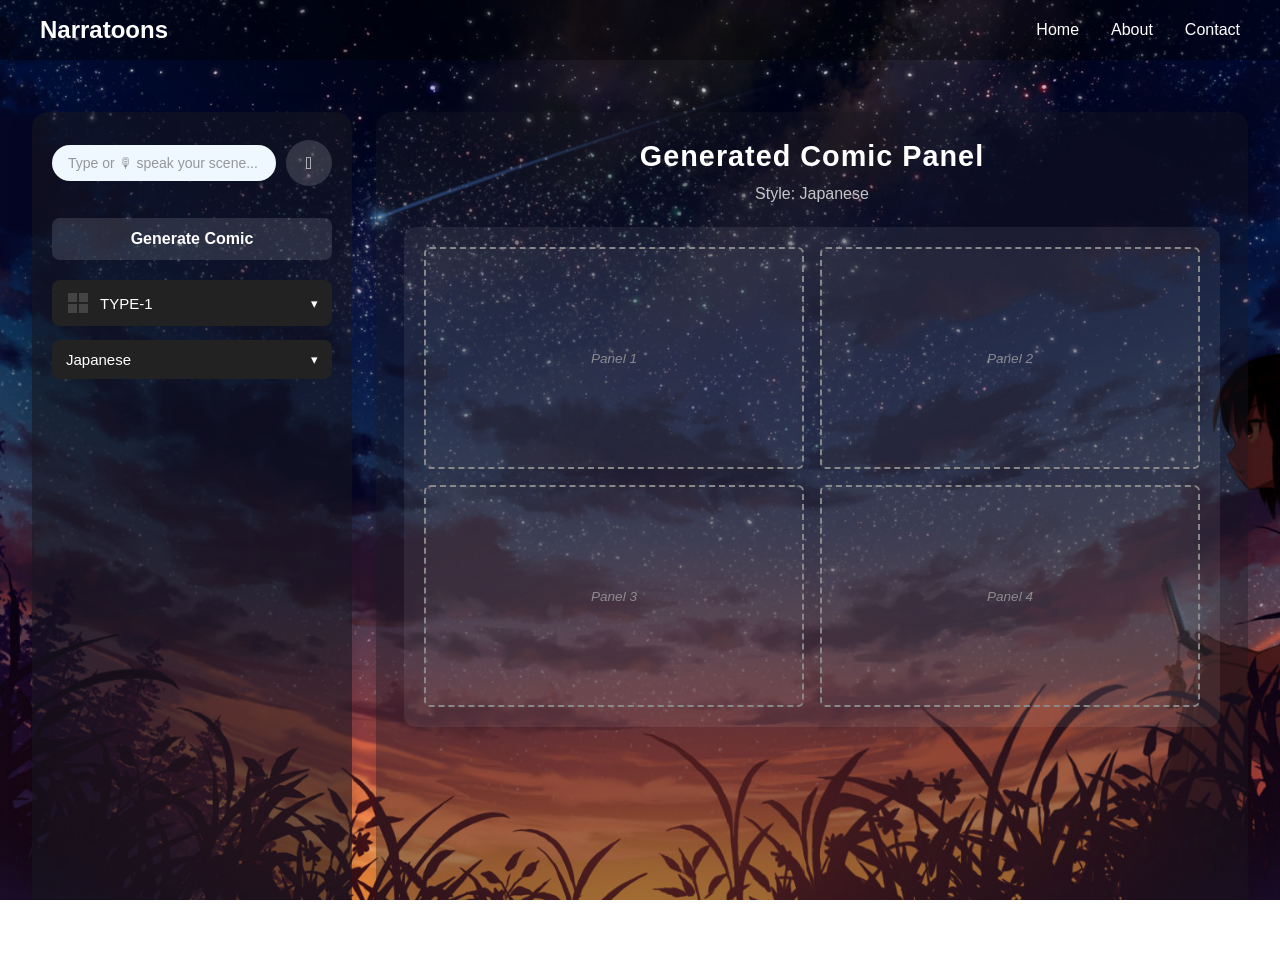
==== craft.html @ a37d44e3 "Initial Narratoons project" ====
<!DOCTYPE html>
<html lang="en">
<head>
    <meta charset="UTF-8">
    <meta name="viewport" content="width=device-width, initial-scale=1.0">
    <title>Narratoons — Craft</title>
    <link rel="stylesheet" href="style.css" />
    <link rel="icon" href="Images/favicon_io/favicon.ico" type="image/x-icon" />
    <link rel="stylesheet" href="https://cdnjs.cloudflare.com/ajax/libs/font-awesome/6.7.2/css/all.min.css" crossorigin="anonymous"/>
    <script src="js/craft.js" defer></script>
    <style>
        .input-row {
            display: flex;
            align-items: center;
            gap: 10px;
            width: 100%;
            margin-bottom: 6px;
        }
        .search_container { flex: 1; margin-bottom: 0; }

        /* Mic button */
        .mic-btn {
            flex: 0 0 46px;
            width: 46px; height: 46px;
            border-radius: 50%;
            border: none;
            background: rgba(255,255,255,0.15);
            color: white;
            font-size: 1.1rem;
            display: flex; align-items: center; justify-content: center;
            cursor: pointer;
            transition: background 0.2s, transform 0.15s, box-shadow 0.2s;
            padding: 0; margin: 0;
        }
        .mic-btn:hover { background: rgba(100,220,180,0.3); transform: scale(1.08); }

        /* Listening = pulsing red */
        .mic-btn.listening {
            background: rgba(255,70,70,0.9);
            animation: mic-pulse 1.1s infinite;
        }
        @keyframes mic-pulse {
            0%   { box-shadow: 0 0 0 0   rgba(255,70,70,0.7); }
            70%  { box-shadow: 0 0 0 14px rgba(255,70,70,0); }
            100% { box-shadow: 0 0 0 0   rgba(255,70,70,0); }
        }

        /* Status line */
        .voice-status {
            font-size: 0.78rem;
            color: aquamarine;
            min-height: 16px;
            margin-bottom: 10px;
            text-align: center;
            transition: opacity 0.3s;
        }
        .voice-status.hidden { opacity: 0; pointer-events: none; }

        /* Unsupported warning */
        .voice-unsupported {
            font-size: 0.75rem;
            color: #ff8a8a;
            margin-bottom: 8px;
            display: none;
            text-align: center;
        }
    </style>
</head>
<body>

    <header>
      <div class="navbar">
        <div class="logo"><a href="index.html">Narratoons</a></div>
        <ul class="links">
          <li><a href="index.html#top">Home</a></li>
          <li><a href="index.html#about">About</a></li>
          <li><a href="index.html#contact">Contact</a></li>
        </ul>
      </div>
    </header>

    <div class="main-container">
        <div class="sections-container">

            <!-- LEFT PANEL -->
            <div class="left-panel">
                <div class="section">

                    <!-- Input row: text field + mic button side by side -->
                    <div class="input-row">
                        <div class="search_container">
                            <input
                                type="text"
                                id="prompt-input"
                                placeholder="Type or 🎙 speak your scene..."
                            />
                        </div>
                        <button
                            class="mic-btn"
                            id="mic-btn"
                            title="Click to speak your prompt"
                            onclick="toggleVoice()"
                        >
                            <i class="fa-solid fa-microphone" id="mic-icon"></i>
                        </button>
                    </div>

                    <!-- Voice feedback status -->
                    <div class="voice-status hidden" id="voice-status"></div>
                    <div class="voice-unsupported" id="voice-unsupported">
                        ⚠️ Voice input only works in Chrome / Edge. Please use those browsers.
                    </div>

                    <button id="generate-btn" class="option-item">Generate Comic</button>

                    <div class="options-section">
                        <!-- GRID DROPDOWN -->
                        <div class="grid-type-dropdown">
                            <div class="dropdown-selected" onclick="toggleDropdown()">
                                <div class="selected-content">
                                    <span id="selected-grid-icon">
                                        <svg width="24" height="24" viewBox="0 0 24 24">
                                            <rect x="2"  y="2"  width="9" height="9" fill="#444"/>
                                            <rect x="13" y="2"  width="9" height="9" fill="#444"/>
                                            <rect x="2"  y="13" width="9" height="9" fill="#444"/>
                                            <rect x="13" y="13" width="9" height="9" fill="#444"/>
                                        </svg>
                                    </span>
                                    <span id="selected-grid-label">TYPE-1</span>
                                </div>
                                <span class="dropdown-arrow">&#9662;</span>
                            </div>
                            <div class="dropdown-list" id="dropdown-list" style="display:none;">
                                <div class="dropdown-item selected" onclick="selectGrid(0)">
                                    <div class="item-content">
                                        <span class="grid-icon"><svg width="24" height="24" viewBox="0 0 24 24"><rect x="2" y="2" width="9" height="9" fill="#444"/><rect x="13" y="2" width="9" height="9" fill="#444"/><rect x="2" y="13" width="9" height="9" fill="#444"/><rect x="13" y="13" width="9" height="9" fill="#444"/></svg></span>
                                        <span>TYPE-1 (2×2 Grid)</span>
                                    </div>
                                    <span class="checkmark">&#10003;</span>
                                </div>
                                <div class="dropdown-item" onclick="selectGrid(1)">
                                    <div class="item-content">
                                        <span class="grid-icon"><svg width="24" height="24" viewBox="0 0 24 24"><rect x="2" y="2" width="20" height="9" fill="#444"/><rect x="2" y="13" width="9" height="9" fill="#888"/><rect x="13" y="13" width="9" height="9" fill="#444"/></svg></span>
                                        <span>TYPE-2 (Wide Top)</span>
                                    </div>
                                </div>
                                <div class="dropdown-item" onclick="selectGrid(2)">
                                    <div class="item-content">
                                        <span class="grid-icon"><svg width="24" height="24" viewBox="0 0 24 24"><rect x="2" y="2" width="9" height="20" fill="#444"/><rect x="13" y="2" width="9" height="9" fill="#888"/><rect x="13" y="13" width="9" height="9" fill="#888"/></svg></span>
                                        <span>TYPE-3 (Tall Left)</span>
                                    </div>
                                </div>
                            </div>
                        </div>

                        <!-- STYLE DROPDOWN -->
                        <div class="picture-style-dropdown">
                            <div class="dropdown-selected" onclick="togglePictureDropdown()">
                                <span id="selected-picture-label">Japanese</span>
                                <span class="dropdown-arrow">&#9662;</span>
                            </div>
                            <div class="dropdown-list" id="picture-dropdown-list" style="display:none;">
                                <div class="dropdown-item selected" onclick="selectPictureType(0)">Japanese <span class="checkmark">&#10003;</span></div>
                                <div class="dropdown-item" onclick="selectPictureType(1)">American</div>
                                <div class="dropdown-item" onclick="selectPictureType(2)">Egyptian</div>
                            </div>
                        </div>
                    </div>
                </div>
            </div>

            <!-- RIGHT PANEL -->
            <div class="right-panel">
                <div class="section output-section">
                    <h2 class="output-title">Generated Comic Panel</h2>
                    <div id="output-picture-style" class="output-picture-style">Style: Japanese</div>
                    <div id="output-images" class="output-images grid-0"></div>
                </div>
            </div>

        </div>
    </div>

</body>
</html>
---- style.css ----
/* ============================================================
   Narratoons — Stylesheet
   ============================================================ */

/* ── Reset ── */
*, *::before, *::after {
  margin: 0; padding: 0; box-sizing: border-box;
  font-family: sans-serif;
}
html, body {
  height: 100%; overflow-x: hidden; overflow-y: auto;
}
body {
  background: url("Images/21633.jpg") center center / cover fixed;
}
li { list-style: none; }
a  { text-decoration: none; color: #fff; font-size: 1rem; }
a:hover { color: aquamarine; }

/* ── Buttons ── */
button {
  border: none;
  background: rgba(255,255,255,0.2);
  padding: 12px 30px;
  border-radius: 25px;
  font-weight: bold; font-size: 15px;
  transition: transform 0.2s ease;
}
button:hover { transform: scale(1.03); cursor: pointer; }

/* ── Navbar ── */
header {
  position: fixed; top: 0; width: 100%; z-index: 100;
  padding: 0 2rem;
  background: rgba(0,0,0,0.35);
}
.navbar {
  height: 60px; max-width: 1200px; margin: 0 auto;
  display: flex; align-items: center; justify-content: space-between;
}
.navbar .logo a { font-size: 1.5rem; font-weight: bold; }
.navbar .links  { display: flex; gap: 2rem; }
.navbar .toggle_btn { color:#fff; font-size:1.5rem; cursor:pointer; display:none; }
.action_btn { color: aliceblue; padding: 0.5rem 1rem; }

/* ── Homepage Cards ── */
.card-container {
  display: flex; justify-content: center; flex-wrap: wrap;
  gap: 25px; margin-top: 100px; padding-top: 70px;
}
.card {
  width: 325px; background: rgba(0,0,0,0.4);
  border-radius: 30px; box-shadow: 0 5px 10px rgba(0,0,0,0.4);
  cursor: pointer; transition: transform 0.3s ease;
}
.card:hover { transform: scale(1.05); }
.card-content { padding: 30px; line-height: 1.4; }
.card-content h2 { font-size: 32px; margin-bottom:10px; color: aquamarine; }
.card-content p  { font-size: 16px; color: white; }

/* ── Page Sections ── */
.page-section {
  padding: 50px 20px; margin-top: 50vh;
  background: rgba(0,0,0,0.45); color: white;
}
.section-content { max-width: 800px; margin: 0 auto; }
.section-content h4 { font-size: 32px; margin-bottom: 16px; color: aquamarine; }
.highlight-name { font-size: 1.2em; font-weight: bold; }

/* ── Craft Page Layout ── */
.main-container {
  display: flex; width: 100vw; min-height: 100vh;
  margin-top: 80px; box-sizing: border-box;
}
.sections-container {
  display: flex; width: 100%; gap: 0;
}

/* Left panel (controls) */
.left-panel {
  flex: 0 0 320px; max-width: 360px;
  margin: 32px 0 32px 32px;
  background: rgba(20,20,30,0.6);
  border-radius: 16px;
  padding: 28px 20px;
  display: flex; flex-direction: column;
  box-shadow: 0 4px 24px rgba(0,0,0,0.2);
}

/* Right panel (output) */
.right-panel {
  flex: 1 1 0%;
  margin: 32px 32px 32px 24px;
  background: rgba(20,20,30,0.4);
  border-radius: 16px;
  padding: 28px;
  display: flex; flex-direction: column; align-items: center;
  min-width: 0;
  box-shadow: 0 4px 24px rgba(0,0,0,0.15);
}

.output-section {
  width: 100%; display: flex; flex-direction: column; align-items: center;
}
.output-title {
  color: #fff; font-size: 1.8rem; letter-spacing: 1px; margin-bottom: 12px;
}
.output-picture-style {
  color: rgba(255,255,255,0.75); font-size: 1rem; margin-bottom: 12px;
}

/* ── Search Input ── */
.search_container {
  width: 100%; margin-bottom: 16px;
  display: flex; justify-content: center;
}
.search_container input {
  width: 100%; padding: 10px 16px;
  border-radius: 25px; border: none;
  background: aliceblue; color: #222; font-size: 14px;
  transition: box-shadow 0.3s;
}
.search_container input:focus {
  outline: none;
  box-shadow: 0 0 0 3px rgba(80,180,255,0.45);
}
.search_container input::placeholder { color: rgba(34,34,34,0.45); }

/* Generate button */
.option-item {
  width: 100%; color: white; padding: 12px;
  background: rgba(255,255,255,0.12);
  border-radius: 8px; margin-bottom: 20px;
  font-size: 1rem; cursor: pointer;
  transition: background 0.25s;
}
.option-item:hover { background: rgba(255,255,255,0.25); }
.options-section { display: flex; flex-direction: column; gap: 0; }

/* ── Dropdowns ── */
.grid-type-dropdown, .picture-style-dropdown {
  position: relative; width: 100%; margin-bottom: 14px;
}
.dropdown-selected {
  display: flex; align-items: center; justify-content: space-between;
  background: #222; color: #fff;
  padding: 11px 14px; border-radius: 8px;
  cursor: pointer; font-size: 15px;
  transition: background 0.2s;
}
.dropdown-selected:hover { background: #333; }
.selected-content { display: flex; align-items: center; gap: 10px; }
#selected-grid-icon { display: flex; align-items: center; }
.dropdown-arrow { font-size: 13px; }

.dropdown-list {
  position: absolute; top: 100%; left: 0; width: 100%;
  background: #fff; color: #222;
  border-radius: 8px; box-shadow: 0 4px 16px rgba(0,0,0,0.14);
  z-index: 50; margin-top: 6px; overflow: hidden;
}
.dropdown-item {
  display: flex; align-items: center; justify-content: space-between;
  padding: 11px 14px; cursor: pointer; transition: background 0.15s;
}
.item-content { display: flex; align-items: center; gap: 10px; }
.grid-icon    { display: flex; align-items: center; }

.dropdown-item.selected {
  background: rgba(80,180,255,0.15);
  font-weight: bold; color: #1a6fa4;
  border-left: 4px solid #50b4ff;
}
.dropdown-item .checkmark { color: #50b4ff; font-weight: bold; margin-left: 8px; }
.dropdown-item:hover { background: rgba(80,180,255,0.08); color: #1a6fa4; }

/* ── Output Grid ── */
.output-images {
  width: 100%; min-height: 500px; max-height: 72vh;
  background: rgba(255,255,255,0.07);
  border-radius: 12px; padding: 20px;
  display: grid; gap: 16px;
  box-sizing: border-box; margin-top: 12px; overflow: auto;
}

/* TYPE-1: equal 2×2 (4 panels) */
.output-images.grid-0 { grid-template-columns: 1fr 1fr; grid-template-rows: 1fr 1fr; }
.output-images.grid-0 .panel-1 { grid-column:1; grid-row:1; }
.output-images.grid-0 .panel-2 { grid-column:2; grid-row:1; }
.output-images.grid-0 .panel-3 { grid-column:1; grid-row:2; }
.output-images.grid-0 .panel-4 { grid-column:2; grid-row:2; }

/* TYPE-2: one wide top + 2 bottom (3 panels) */
.output-images.grid-1 { grid-template-columns: 1fr 1fr; grid-template-rows: 1fr 1fr; }
.output-images.grid-1 .panel-1 { grid-column:1 / span 2; grid-row:1; }
.output-images.grid-1 .panel-2 { grid-column:1; grid-row:2; }
.output-images.grid-1 .panel-3 { grid-column:2; grid-row:2; }

/* TYPE-3: tall left + 2 stacked right (3 panels) */
.output-images.grid-2 { grid-template-columns: 1fr 1fr; grid-template-rows: 1fr 1fr; }
.output-images.grid-2 .panel-1 { grid-column:1; grid-row:1 / span 2; }
.output-images.grid-2 .panel-2 { grid-column:2; grid-row:1; }
.output-images.grid-2 .panel-3 { grid-column:2; grid-row:2; }

/* ── Comic Panels ── */
.comic-panel {
  background: #fafafa; border: 2px solid #ccc; border-radius: 6px;
  width: 100%; height: 100%; min-height: 120px;
  display: flex; align-items: center; justify-content: center; overflow: hidden;
}
.comic-panel.empty-outline { border: 2px dashed #888; background: rgba(255,255,255,0.04); }
.panel-placeholder-text { color: rgba(160,160,160,0.8); font-size: 0.85rem; font-style: italic; }
.comic-panel img { width:100%; height:100%; object-fit:cover; border-radius:4px; display:block; }

/* ── Loading Spinner ── */
.loading-state {
  display: flex; flex-direction: column; align-items: center;
  justify-content: center; width: 100%; min-height: 300px;
  color: #fff; text-align: center; gap: 18px;
}
.loading-state p  { font-size: 1.15rem; line-height: 1.6; }
.loading-state small { opacity: 0.6; font-size: 0.85rem; }

.spinner {
  width: 52px; height: 52px;
  border: 5px solid rgba(255,255,255,0.15);
  border-top-color: aquamarine;
  border-radius: 50%;
  animation: spin 0.85s linear infinite;
}
@keyframes spin { to { transform: rotate(360deg); } }

/* ── Responsive ── */
@media (max-width: 768px) {
  .sections-container { flex-direction: column; }
  .left-panel  { flex: none; max-width: 100%; margin: 76px 12px 0; }
  .right-panel { margin: 12px 12px 32px; }
  .navbar .links { display: none; }
  .navbar .toggle_btn { display: block; }
}
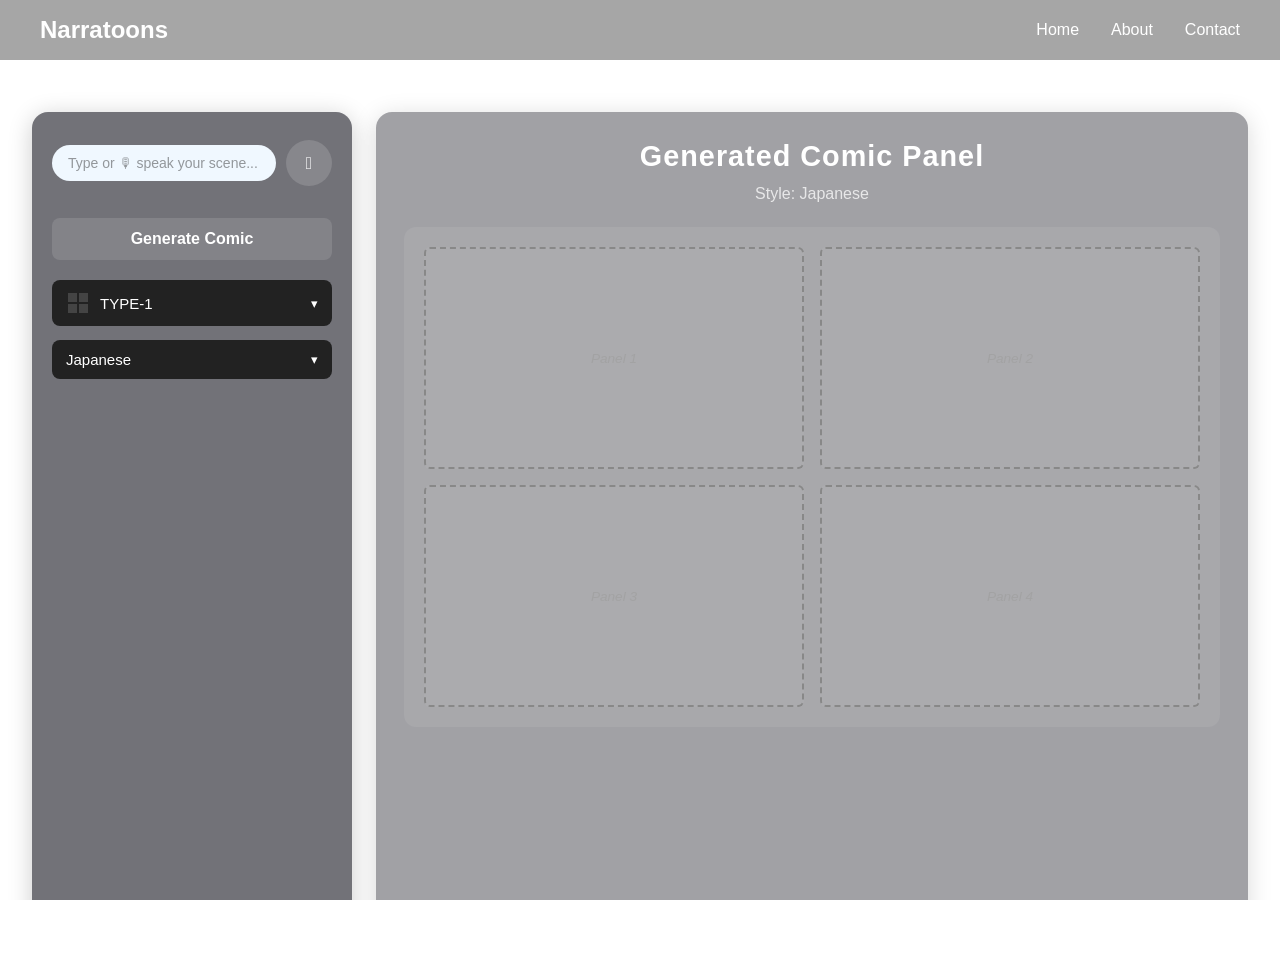
==== commit 867c0814: "Updated background image" ====
--- a/craft.html
+++ b/craft.html
@@ -163,6 +163,8 @@
                                 <div class="dropdown-item selected" onclick="selectPictureType(0)">Japanese <span class="checkmark">&#10003;</span></div>
                                 <div class="dropdown-item" onclick="selectPictureType(1)">American</div>
                                 <div class="dropdown-item" onclick="selectPictureType(2)">Egyptian</div>
+                                <div class="dropdown-item" onclick="selectPictureType(3)">Indian</div>
+                            
                             </div>
                         </div>
                     </div>
